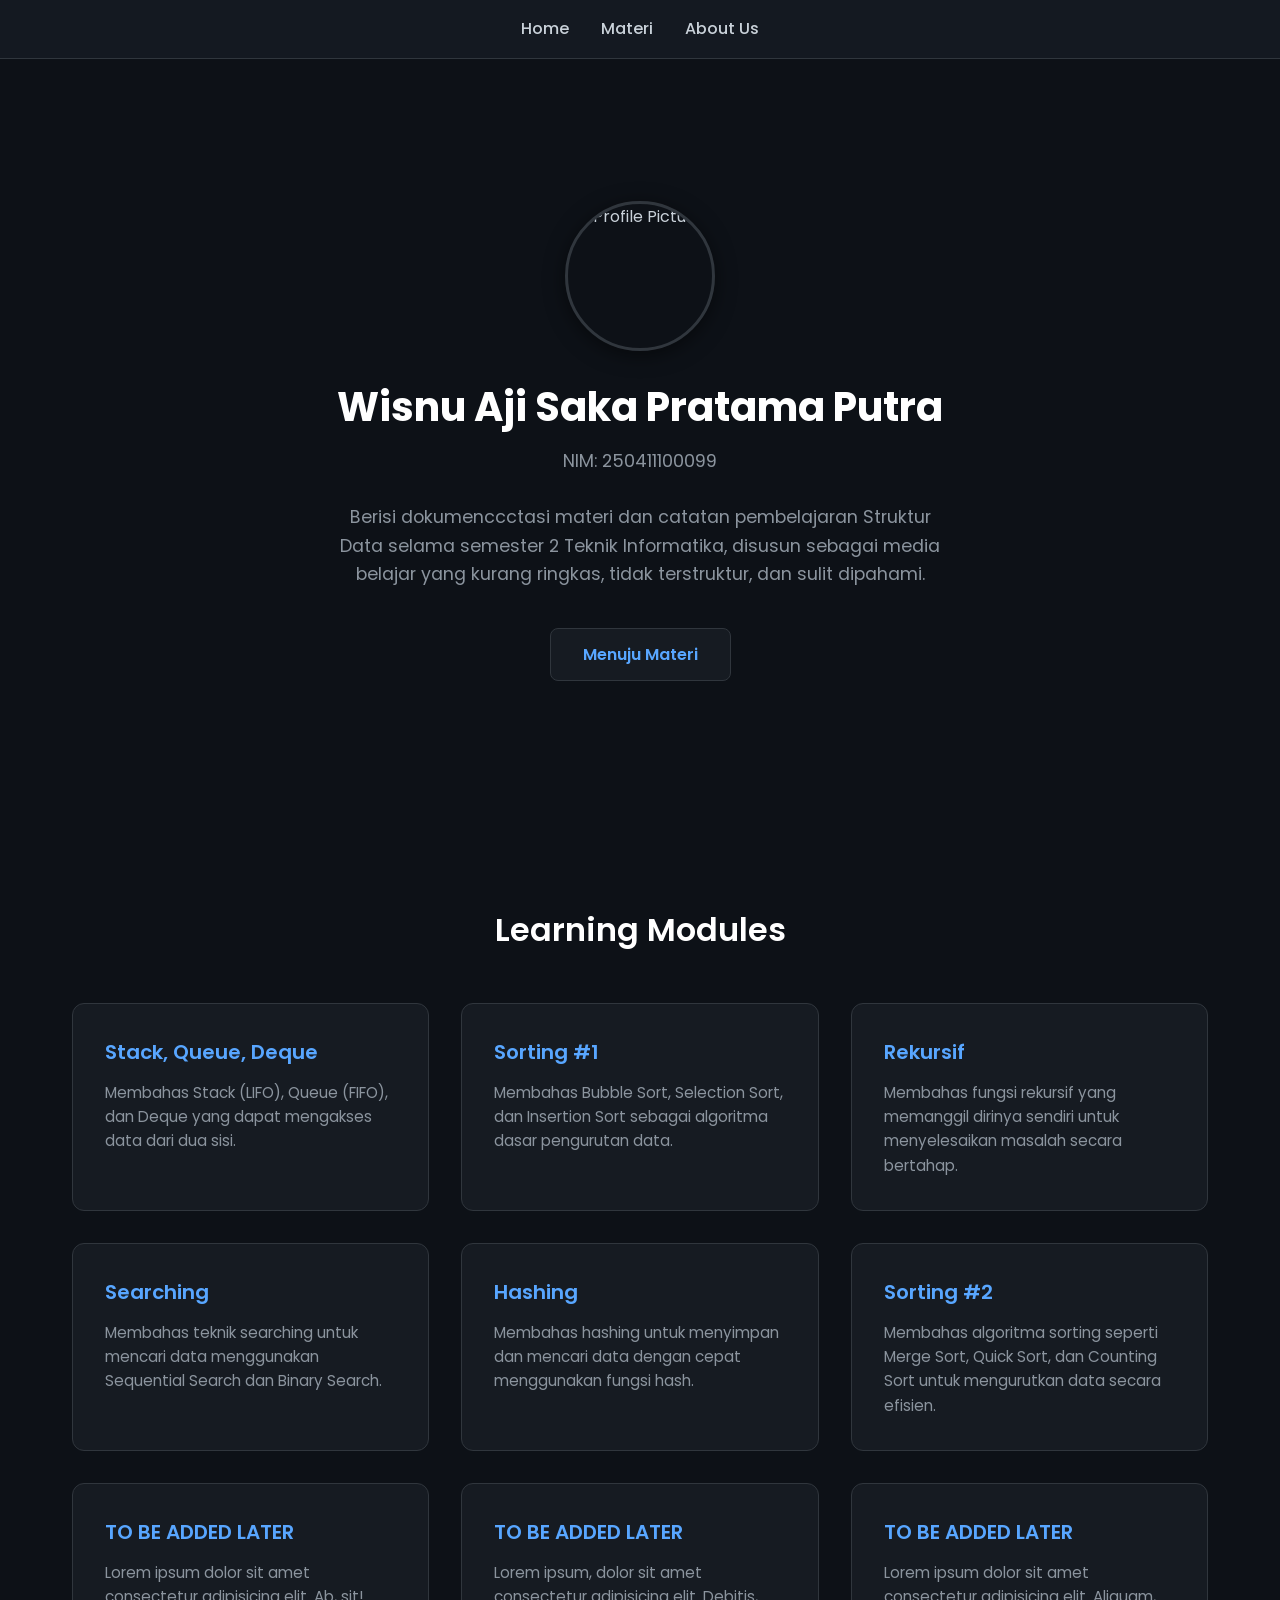
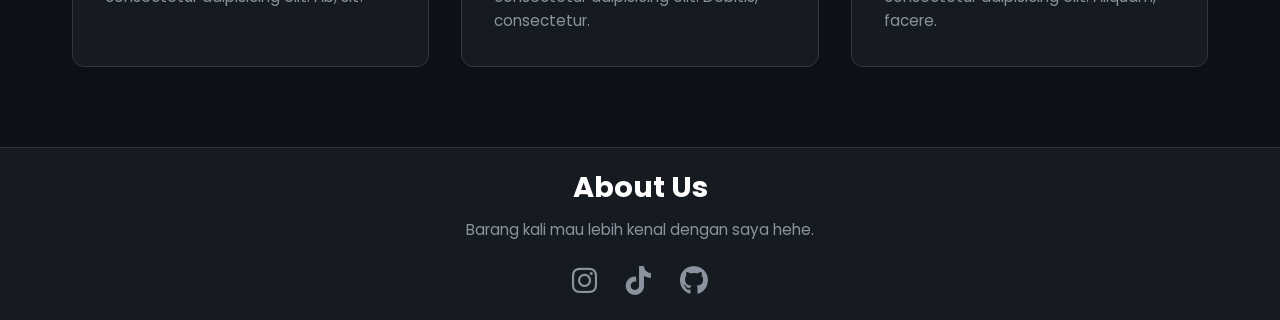
==== index.html @ 4b6d755a "add everything" ====
<!doctype html>
<html lang="en">
    <head>
        <meta charset="UTF-8" />
        <meta name="viewport" content="width=device-width, initial-scale=1.0" />
        <title>Learning Portfolio</title>
        <!-- Google Fonts: Poppins -->
        <link
            href="https://fonts.googleapis.com/css2?family=Poppins:wght@300;400;500;600;700&display=swap"
            rel="stylesheet"
        />
        <!-- Font Awesome for Icons -->
        <link
            rel="stylesheet"
            href="https://cdnjs.cloudflare.com/ajax/libs/font-awesome/6.4.0/css/all.min.css"
        />
        <!-- Custom CSS -->
        <link rel="stylesheet" href="style.css" />
    </head>
    <body>
        <!-- Sticky Navbar -->
        <nav id="nav_bar" class="nav_bar">
            <ul class="nav_list">
                <li class="nav_item">
                    <a href="#" class="nav_link">Home</a>
                </li>
                <li class="nav_item">
                    <a href="#materi_section" class="nav_link">Materi</a>
                </li>
                <li class="nav_item">
                    <a href="#about_us_section" class="nav_link">About Us</a>
                </li>
            </ul>
        </nav>

        <!-- Hero Section -->
        <header id="hero_section" class="hero_section">
            <img
                src="https://github.com/Wheeznu/wisnu-assets/blob/main/profil.jpeg"
                alt="Profile Picture"
                class="profile_image"
            />
            <h1 class="hero_name">Wisnu Aji Saka Pratama Putra</h1>
            <p class="hero_description">
                NIM: 250411100099 <br /><br />
                Berisi dokumenccctasi materi dan catatan pembelajaran Struktur
                Data selama semester 2 Teknik Informatika, disusun sebagai media
                belajar yang kurang ringkas, tidak terstruktur, dan sulit
                dipahami.
            </p>
            <a href="#materi_section" class="start_button">Menuju Materi</a>
        </header>

        <!-- Learning Modules Section -->
        <section id="materi_section" class="materi_section">
            <h2 class="section_title">Learning Modules</h2>

            <div class="module_grid">
                <!-- Module 1 -->
                <a
                    href="https://drive.google.com/file/d/1Cg0O3SZTS7cP-haf8CtRNU8g7fbKYGC7/view?usp=drive_link"
                    target="_blank"
                    class="module_card"
                >
                    <h3 class="card_title">Stack, Queue, Deque</h3>
                    <p class="card_description">
                        Membahas Stack (LIFO), Queue (FIFO), dan Deque yang
                        dapat mengakses data dari dua sisi.
                    </p>
                </a>
                <!-- Module 2 -->
                <a
                    href="https://drive.google.com/file/d/1g-wSAuePK-gBqi0msN2HxZroaT2YWMSI/view?usp=drive_link"
                    target="_blank"
                    class="module_card"
                >
                    <h3 class="card_title">Sorting #1</h3>
                    <p class="card_description">
                        Membahas Bubble Sort, Selection Sort, dan Insertion Sort
                        sebagai algoritma dasar pengurutan data.
                    </p>
                </a>
                <!-- Module 3 -->
                <a
                    href="https://drive.google.com/file/d/1pykdCBR_IE2j9IWyI2VFvvBt57dp4naP/view?usp=drive_link"
                    target="_blank"
                    class="module_card"
                >
                    <h3 class="card_title">Rekursif</h3>
                    <p class="card_description">
                        Membahas fungsi rekursif yang memanggil dirinya sendiri
                        untuk menyelesaikan masalah secara bertahap.
                    </p>
                </a>
                <!-- Module 4 -->
                <a
                    href="https://drive.google.com/file/d/1Hgj3idIPCZ06umGhhDaxvGZsLE7zLwEN/view?usp=drive_link"
                    target="_blank"
                    class="module_card"
                >
                    <h3 class="card_title">Searching</h3>
                    <p class="card_description">
                        Membahas teknik searching untuk mencari data menggunakan
                        Sequential Search dan Binary Search.
                    </p>
                </a>
                <!-- Module 5 -->
                <a
                    href="https://drive.google.com/file/d/16iYc-ZPQcGxGFZenFxZm1ENkRfqFlDta/view?usp=drive_link"
                    target="_blank"
                    class="module_card"
                >
                    <h3 class="card_title">Hashing</h3>
                    <p class="card_description">
                        Membahas hashing untuk menyimpan dan mencari data dengan
                        cepat menggunakan fungsi hash.
                    </p>
                </a>
                <!-- Module 6 -->
                <a
                    href="mhttps://drive.google.com/file/d/1pJepXYVCma2vImPdtMIPjNr7q0rhgIjS/view?usp=drive_link"
                    target="_blank"
                    class="module_card"
                >
                    <h3 class="card_title">Sorting #2</h3>
                    <p class="card_description">
                        Membahas algoritma sorting seperti Merge Sort, Quick
                        Sort, dan Counting Sort untuk mengurutkan data secara
                        efisien.
                    </p>
                </a>
                <!-- Module 7 -->
                <a href="#" class="module_card">
                    <h3 class="card_title">TO BE ADDED LATER</h3>
                    <p class="card_description">
                        Lorem ipsum dolor sit amet consectetur adipisicing elit.
                        Ab, sit!
                    </p>
                </a>
                <!-- Module 8 -->
                <a href="#" class="module_card">
                    <h3 class="card_title">TO BE ADDED LATER</h3>
                    <p class="card_description">
                        Lorem ipsum, dolor sit amet consectetur adipisicing
                        elit. Debitis, consectetur.
                    </p>
                </a>
                <!-- Module 9 -->
                <a href="#" class="module_card">
                    <h3 class="card_title">TO BE ADDED LATER</h3>
                    <p class="card_description">
                        Lorem ipsum dolor sit amet consectetur adipisicing elit.
                        Aliquam, facere.
                    </p>
                </a>
            </div>
        </section>

        <!-- About Us Section -->
        <footer id="about_us_section" class="about_us_section">
            <h2 class="footer_title">About Us</h2>
            <p class="footer_description">
                Barang kali mau lebih kenal dengan saya hehe.
            </p>

            <div class="social_container">
                <a
                    href="https://instagram.com"
                    target="_blank"
                    rel="noopener noreferrer"
                    class="social_link"
                >
                    <i class="fa-brands fa-instagram"></i>
                </a>
                <a
                    href="https://tiktok.com"
                    target="_blank"
                    rel="noopener noreferrer"
                    class="social_link"
                >
                    <i class="fa-brands fa-tiktok"></i>
                </a>
                <a
                    href="https://github.com"
                    target="_blank"
                    rel="noopener noreferrer"
                    class="social_link"
                >
                    <i class="fa-brands fa-github"></i>
                </a>
            </div>
        </footer>
    </body>
</html>
---- style.css ----
/* --- Global Variables (GitHub Dark Mode Inspired) --- */
:root {
    --bg_color: #0d1117;
    --surface_color: #161b22;
    --border_color: #30363d;
    --text_primary: #c9d1d9;
    --text_secondary: #8b949e;
    --accent_blue: #58a6ff;
    --accent_blue_hover: #3182ce;
    --shadow_color: rgba(88, 166, 255, 0.15);
}

/* --- Base Reset & Typography --- */
* {
    margin: 0;
    padding: 0;
    box-sizing: border-box;
    font-family: "Poppins", sans-serif;
}

html {
    scroll-behavior: smooth;
}

body {
    background-color: var(--bg_color);
    color: var(--text_primary);
    line-height: 1.6;
}

/* --- Sticky Navbar --- */
.nav_bar {
    position: sticky;
    top: 0;
    z-index: 1000;
    background-color: rgba(22, 27, 34, 0.95);
    backdrop-filter: blur(10px);
    border-bottom: 1px solid var(--border_color);
    padding: 1rem 0;
    display: flex;
    justify-content: center;
}

.nav_list {
    list-style: none;
    display: flex;
    gap: 2rem;
}

.nav_link {
    text-decoration: none;
    color: var(--text_primary);
    font-weight: 500;
    font-size: 1rem;
    transition: color 0.3s ease;
}

.nav_link:hover {
    color: var(--accent_blue);
}

/* --- Hero Section --- */
.hero_section {
    display: flex;
    flex-direction: column;
    align-items: center;
    justify-content: center;
    text-align: center;
    padding: 6rem 2rem;
    min-height: 85vh;
}

.profile_image {
    width: 150px;
    height: 150px;
    border-radius: 50%;
    object-fit: cover;
    border: 3px solid var(--border_color);
    margin-bottom: 1.5rem;
    box-shadow: 0 4px 20px rgba(0, 0, 0, 0.5);
}

.hero_name {
    font-size: 2.5rem;
    color: #ffffff;
    margin-bottom: 0.5rem;
    font-weight: 700;
}

.hero_description {
    color: var(--text_secondary);
    max-width: 600px;
    margin-bottom: 2.5rem;
    font-size: 1.1rem;
}

.start_button {
    text-decoration: none;
    background-color: var(--surface_color);
    color: var(--accent_blue);
    padding: 0.8rem 2rem;
    border-radius: 8px;
    border: 1px solid var(--border_color);
    font-weight: 600;
    transition: all 0.3s ease;
}

.start_button:hover {
    background-color: var(--accent_blue);
    color: #ffffff;
    border-color: var(--accent_blue);
    transform: translateY(-2px);
    box-shadow: 0 6px 15px var(--shadow_color);
}

/* --- Learning Modules Section --- */
.materi_section {
    padding: 5rem 2rem;
    max-width: 1200px;
    margin: 0 auto;
}

.section_title {
    text-align: center;
    font-size: 2rem;
    color: #ffffff;
    margin-bottom: 3rem;
    font-weight: 600;
}

.module_grid {
    display: grid;
    /* Default to 3 columns on desktop */
    grid-template-columns: repeat(3, 1fr);
    gap: 2rem;
}

.module_card {
    background-color: var(--surface_color);
    border: 1px solid var(--border_color);
    border-radius: 12px;
    padding: 2rem;
    text-decoration: none;
    color: inherit;
    display: flex;
    flex-direction: column;
    transition: all 0.3s ease;
}

.card_title {
    color: var(--accent_blue);
    font-size: 1.25rem;
    margin-bottom: 0.8rem;
    font-weight: 600;
}

.card_description {
    color: var(--text_secondary);
    font-size: 0.95rem;
}

/* Card Hover Effects */
.module_card:hover {
    transform: translateY(-6px);
    border-color: var(--accent_blue);
    box-shadow: 0 8px 24px var(--shadow_color);
    background-color: #1c2128; /* Slightly lighter surface on hover */
}

/* --- About Us / Footer Section --- */
.about_us_section {
    padding: 1rem 1rem;
    text-align: center;
    background-color: var(--surface_color);
    border-top: 1px solid var(--border_color);
}

.footer_title {
    font-size: 1.8rem;
    color: #ffffff;
    margin-bottom: 0.5rem;
}

.footer_description {
    color: var(--text_secondary);
    margin-bottom: 1rem;
    font-size: 0.95rem;
}

.social_container {
    display: flex;
    justify-content: center;
    gap: 1.8rem;
}

.social_link {
    color: var(--text_secondary);
    font-size: 1.8rem;
    transition: all 0.3s ease;
    display: inline-block;
}

.social_link:hover {
    color: var(--accent_blue);
    transform: scale(1.15);
}

/* --- Responsive Design --- */
@media screen and (max-width: 992px) {
    .module_grid {
        grid-template-columns: repeat(2, 1fr);
    }
}

@media screen and (max-width: 768px) {
    .hero_name {
        font-size: 2rem;
    }

    .module_grid {
        /* Mobile single-column layout */
        grid-template-columns: 1fr;
    }

    .nav_list {
        gap: 1.2rem;
    }
}
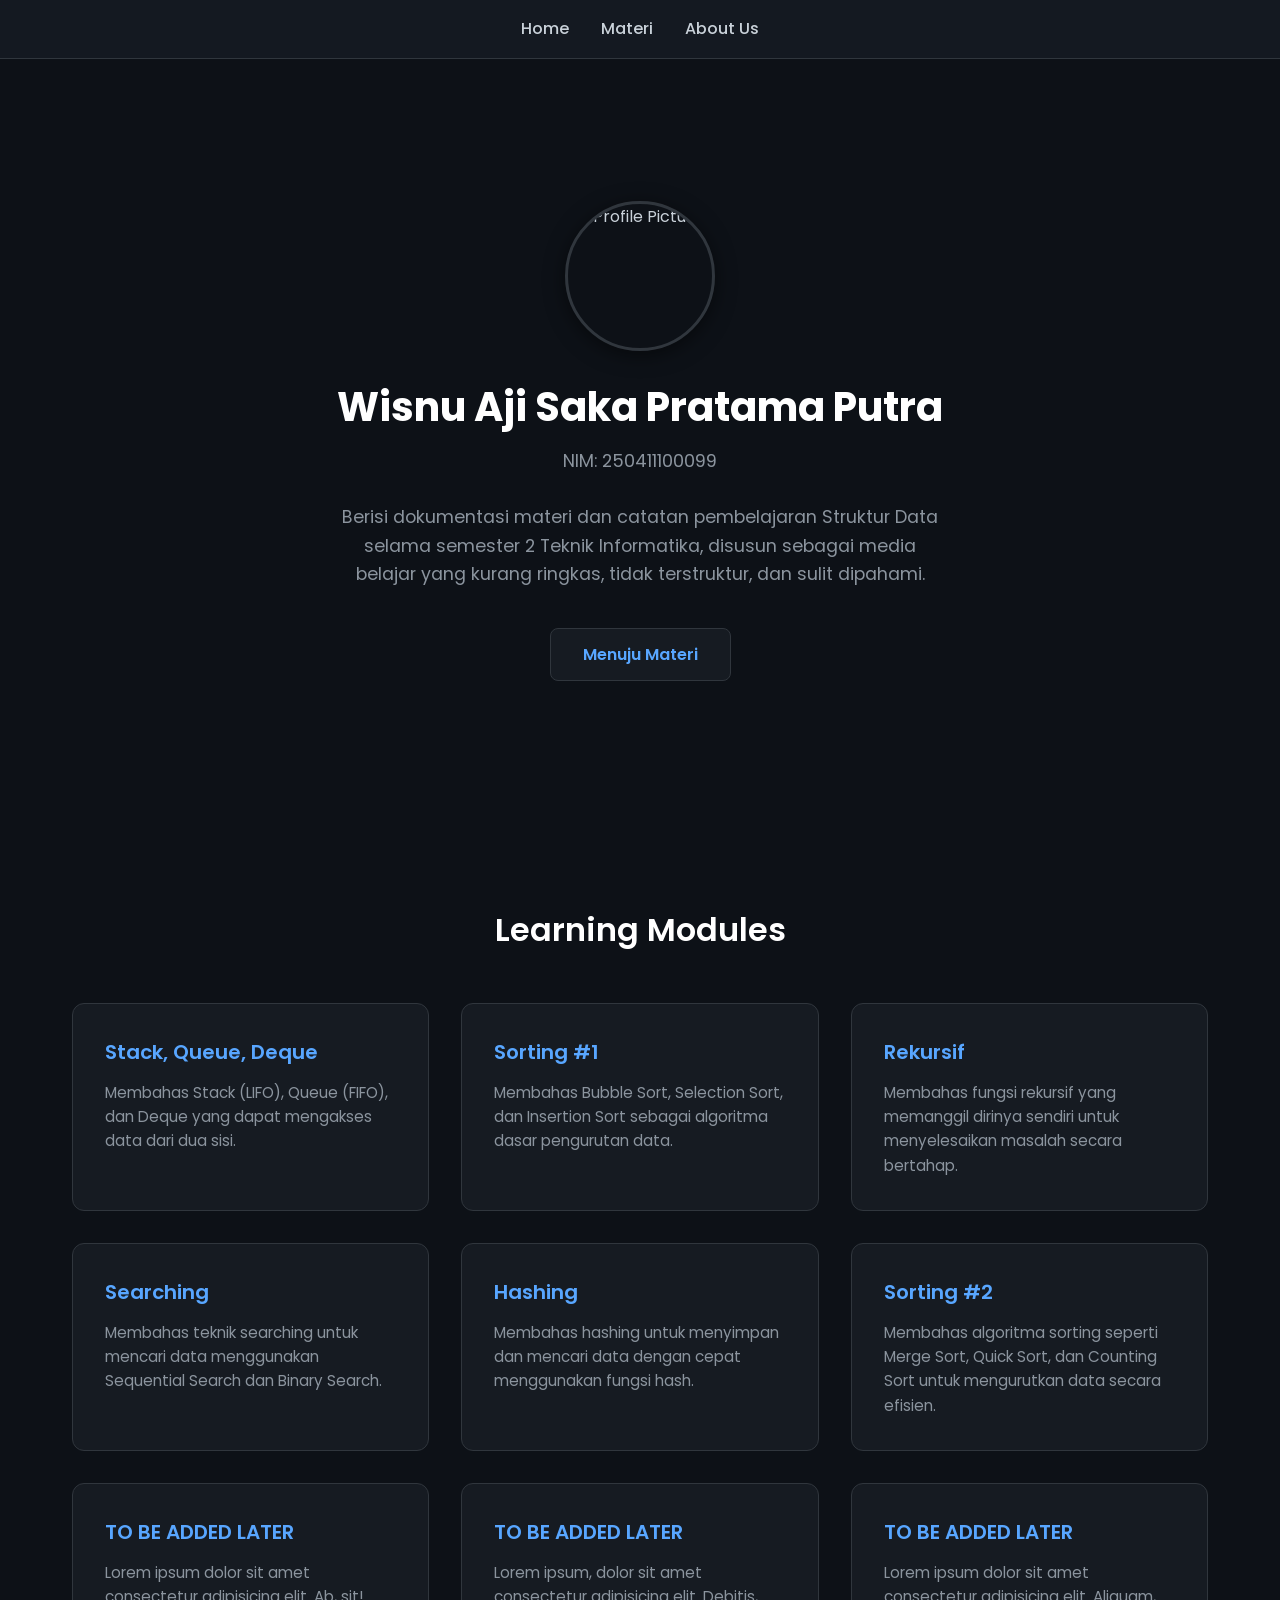
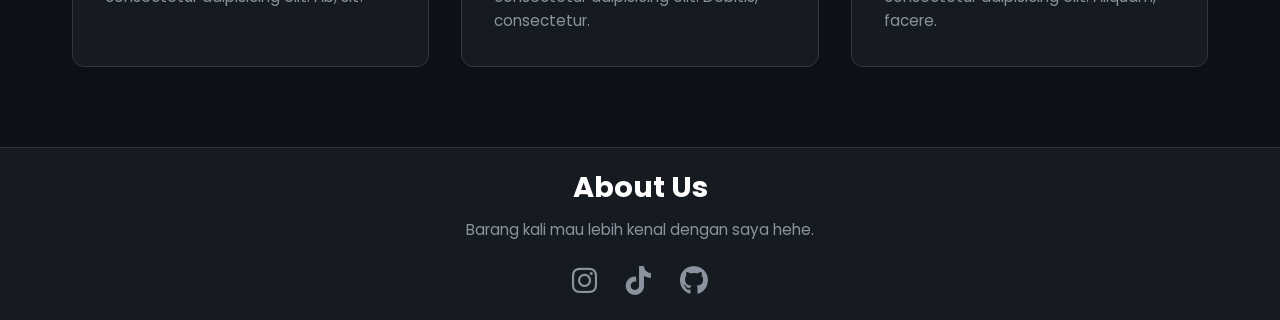
==== commit cbc7a054: "fix index.html" ====
--- a/index.html
+++ b/index.html
@@ -36,14 +36,14 @@
         <!-- Hero Section -->
         <header id="hero_section" class="hero_section">
             <img
-                src="https://github.com/Wheeznu/wisnu-assets/blob/main/profil.jpeg"
+                src="profil.jpeg"
                 alt="Profile Picture"
                 class="profile_image"
             />
             <h1 class="hero_name">Wisnu Aji Saka Pratama Putra</h1>
             <p class="hero_description">
                 NIM: 250411100099 <br /><br />
-                Berisi dokumenccctasi materi dan catatan pembelajaran Struktur
+                Berisi dokumentasi materi dan catatan pembelajaran Struktur
                 Data selama semester 2 Teknik Informatika, disusun sebagai media
                 belajar yang kurang ringkas, tidak terstruktur, dan sulit
                 dipahami.
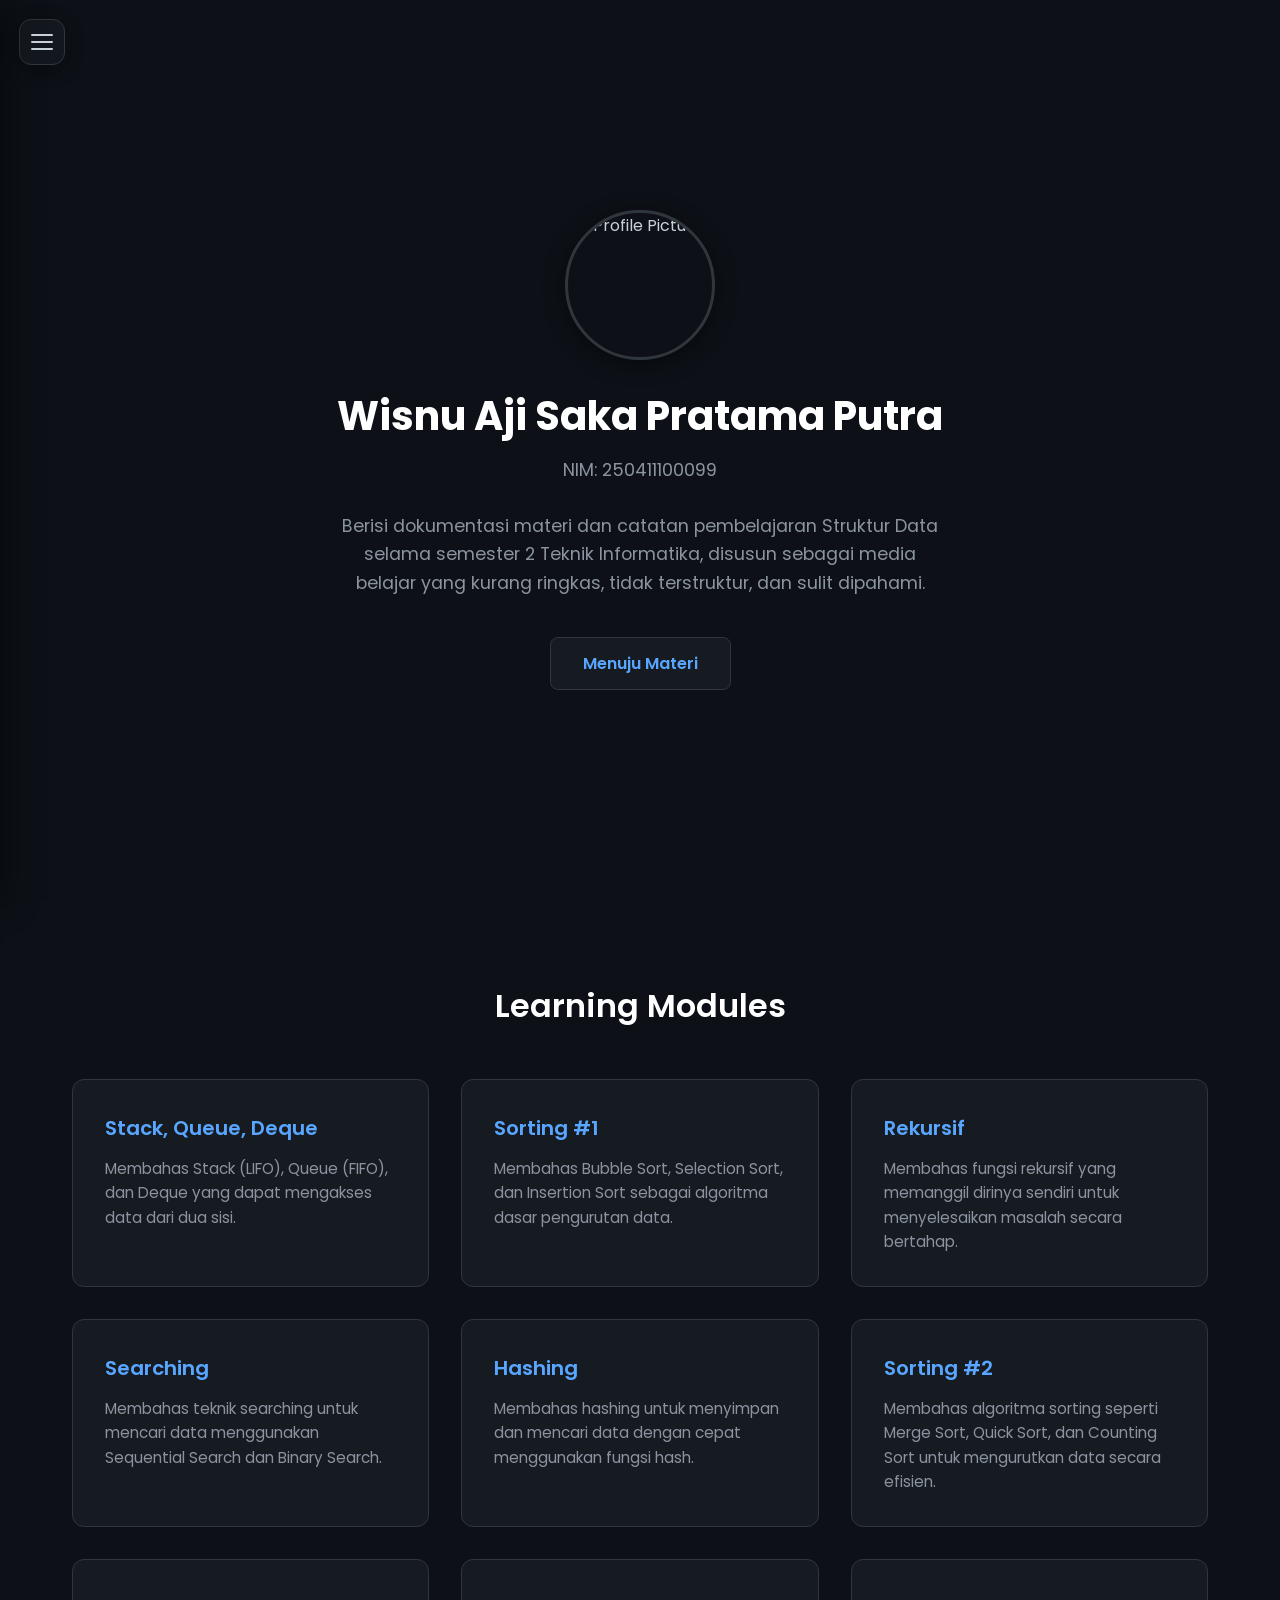
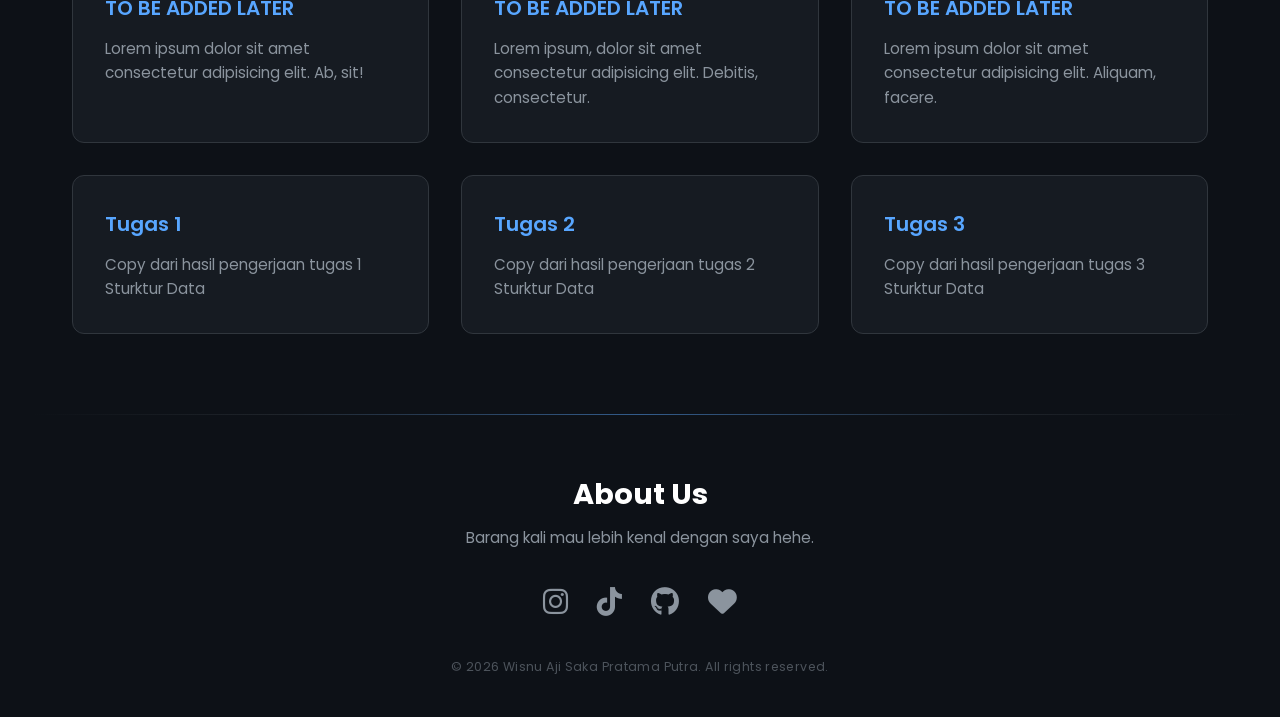
==== commit 295397e7: "update repo" ====
--- a/index.html
+++ b/index.html
@@ -1,194 +1,291 @@
-<!doctype html>
-<html lang="en">
-    <head>
-        <meta charset="UTF-8" />
-        <meta name="viewport" content="width=device-width, initial-scale=1.0" />
-        <title>Learning Portfolio</title>
-        <!-- Google Fonts: Poppins -->
-        <link
-            href="https://fonts.googleapis.com/css2?family=Poppins:wght@300;400;500;600;700&display=swap"
-            rel="stylesheet"
-        />
-        <!-- Font Awesome for Icons -->
-        <link
-            rel="stylesheet"
-            href="https://cdnjs.cloudflare.com/ajax/libs/font-awesome/6.4.0/css/all.min.css"
-        />
-        <!-- Custom CSS -->
-        <link rel="stylesheet" href="style.css" />
-    </head>
-    <body>
-        <!-- Sticky Navbar -->
-        <nav id="nav_bar" class="nav_bar">
-            <ul class="nav_list">
-                <li class="nav_item">
-                    <a href="#" class="nav_link">Home</a>
-                </li>
-                <li class="nav_item">
-                    <a href="#materi_section" class="nav_link">Materi</a>
-                </li>
-                <li class="nav_item">
-                    <a href="#about_us_section" class="nav_link">About Us</a>
-                </li>
-            </ul>
-        </nav>
-
-        <!-- Hero Section -->
-        <header id="hero_section" class="hero_section">
-            <img
-                src="profil.jpeg"
-                alt="Profile Picture"
-                class="profile_image"
-            />
-            <h1 class="hero_name">Wisnu Aji Saka Pratama Putra</h1>
-            <p class="hero_description">
-                NIM: 250411100099 <br /><br />
-                Berisi dokumentasi materi dan catatan pembelajaran Struktur
-                Data selama semester 2 Teknik Informatika, disusun sebagai media
-                belajar yang kurang ringkas, tidak terstruktur, dan sulit
-                dipahami.
-            </p>
-            <a href="#materi_section" class="start_button">Menuju Materi</a>
-        </header>
-
-        <!-- Learning Modules Section -->
-        <section id="materi_section" class="materi_section">
-            <h2 class="section_title">Learning Modules</h2>
-
-            <div class="module_grid">
-                <!-- Module 1 -->
-                <a
-                    href="https://drive.google.com/file/d/1Cg0O3SZTS7cP-haf8CtRNU8g7fbKYGC7/view?usp=drive_link"
-                    target="_blank"
-                    class="module_card"
-                >
-                    <h3 class="card_title">Stack, Queue, Deque</h3>
-                    <p class="card_description">
-                        Membahas Stack (LIFO), Queue (FIFO), dan Deque yang
-                        dapat mengakses data dari dua sisi.
-                    </p>
-                </a>
-                <!-- Module 2 -->
-                <a
-                    href="https://drive.google.com/file/d/1g-wSAuePK-gBqi0msN2HxZroaT2YWMSI/view?usp=drive_link"
-                    target="_blank"
-                    class="module_card"
-                >
-                    <h3 class="card_title">Sorting #1</h3>
-                    <p class="card_description">
-                        Membahas Bubble Sort, Selection Sort, dan Insertion Sort
-                        sebagai algoritma dasar pengurutan data.
-                    </p>
-                </a>
-                <!-- Module 3 -->
-                <a
-                    href="https://drive.google.com/file/d/1pykdCBR_IE2j9IWyI2VFvvBt57dp4naP/view?usp=drive_link"
-                    target="_blank"
-                    class="module_card"
-                >
-                    <h3 class="card_title">Rekursif</h3>
-                    <p class="card_description">
-                        Membahas fungsi rekursif yang memanggil dirinya sendiri
-                        untuk menyelesaikan masalah secara bertahap.
-                    </p>
-                </a>
-                <!-- Module 4 -->
-                <a
-                    href="https://drive.google.com/file/d/1Hgj3idIPCZ06umGhhDaxvGZsLE7zLwEN/view?usp=drive_link"
-                    target="_blank"
-                    class="module_card"
-                >
-                    <h3 class="card_title">Searching</h3>
-                    <p class="card_description">
-                        Membahas teknik searching untuk mencari data menggunakan
-                        Sequential Search dan Binary Search.
-                    </p>
-                </a>
-                <!-- Module 5 -->
-                <a
-                    href="https://drive.google.com/file/d/16iYc-ZPQcGxGFZenFxZm1ENkRfqFlDta/view?usp=drive_link"
-                    target="_blank"
-                    class="module_card"
-                >
-                    <h3 class="card_title">Hashing</h3>
-                    <p class="card_description">
-                        Membahas hashing untuk menyimpan dan mencari data dengan
-                        cepat menggunakan fungsi hash.
-                    </p>
-                </a>
-                <!-- Module 6 -->
-                <a
-                    href="mhttps://drive.google.com/file/d/1pJepXYVCma2vImPdtMIPjNr7q0rhgIjS/view?usp=drive_link"
-                    target="_blank"
-                    class="module_card"
-                >
-                    <h3 class="card_title">Sorting #2</h3>
-                    <p class="card_description">
-                        Membahas algoritma sorting seperti Merge Sort, Quick
-                        Sort, dan Counting Sort untuk mengurutkan data secara
-                        efisien.
-                    </p>
-                </a>
-                <!-- Module 7 -->
-                <a href="#" class="module_card">
-                    <h3 class="card_title">TO BE ADDED LATER</h3>
-                    <p class="card_description">
-                        Lorem ipsum dolor sit amet consectetur adipisicing elit.
-                        Ab, sit!
-                    </p>
-                </a>
-                <!-- Module 8 -->
-                <a href="#" class="module_card">
-                    <h3 class="card_title">TO BE ADDED LATER</h3>
-                    <p class="card_description">
-                        Lorem ipsum, dolor sit amet consectetur adipisicing
-                        elit. Debitis, consectetur.
-                    </p>
-                </a>
-                <!-- Module 9 -->
-                <a href="#" class="module_card">
-                    <h3 class="card_title">TO BE ADDED LATER</h3>
-                    <p class="card_description">
-                        Lorem ipsum dolor sit amet consectetur adipisicing elit.
-                        Aliquam, facere.
-                    </p>
-                </a>
-            </div>
-        </section>
-
-        <!-- About Us Section -->
-        <footer id="about_us_section" class="about_us_section">
-            <h2 class="footer_title">About Us</h2>
-            <p class="footer_description">
-                Barang kali mau lebih kenal dengan saya hehe.
-            </p>
-
-            <div class="social_container">
-                <a
-                    href="https://instagram.com"
-                    target="_blank"
-                    rel="noopener noreferrer"
-                    class="social_link"
-                >
-                    <i class="fa-brands fa-instagram"></i>
-                </a>
-                <a
-                    href="https://tiktok.com"
-                    target="_blank"
-                    rel="noopener noreferrer"
-                    class="social_link"
-                >
-                    <i class="fa-brands fa-tiktok"></i>
-                </a>
-                <a
-                    href="https://github.com"
-                    target="_blank"
-                    rel="noopener noreferrer"
-                    class="social_link"
-                >
-                    <i class="fa-brands fa-github"></i>
-                </a>
-            </div>
-        </footer>
-    </body>
-</html>
+<!doctype html>
+<html lang="en">
+    <head>
+        <meta charset="UTF-8" />
+        <meta name="viewport" content="width=device-width, initial-scale=1.0" />
+        <title>materi struktur data</title>
+        <meta
+            name="description"
+            content="Dokumentasi materi dan catatan pembelajaran Struktur Data semester 2 Teknik Informatika oleh Wisnu Aji Saka Pratama Putra."
+        />
+        <!-- Google Fonts: Poppins -->
+        <link
+            href="https://fonts.googleapis.com/css2?family=Poppins:wght@300;400;500;600;700&display=swap"
+            rel="stylesheet"
+        />
+        <!-- Font Awesome for Icons -->
+        <link
+            rel="stylesheet"
+            href="https://cdnjs.cloudflare.com/ajax/libs/font-awesome/6.4.0/css/all.min.css"
+        />
+        <!-- Custom CSS -->
+        <link rel="stylesheet" href="style.css" />
+    </head>
+    <body>
+        <!-- ===== Floating Hamburger Button ===== -->
+        <button
+            id="hamburger_btn"
+            class="hamburger_btn"
+            aria-label="Open navigation menu"
+        >
+            <span class="bar"></span>
+            <span class="bar"></span>
+            <span class="bar"></span>
+        </button>
+
+        <!-- ===== Sidebar Overlay (mobile/tablet backdrop) ===== -->
+        <div id="sidebar_overlay" class="sidebar_overlay"></div>
+
+        <!-- ===== Sidebar ===== -->
+        <aside id="sidebar" class="sidebar">
+            <div class="sidebar_header">
+                <span class="sidebar_logo">Struktur Data</span>
+                <button
+                    id="close_sidebar_btn"
+                    class="close_sidebar_btn"
+                    aria-label="Close navigation menu"
+                >
+                    <i class="fa-solid fa-xmark"></i>
+                </button>
+            </div>
+
+            <nav class="sidebar_nav">
+                <ul class="sidebar_list">
+                    <li>
+                        <a href="#hero_section" class="sidebar_link">
+                            <i class="fa-solid fa-house sidebar_icon"></i>
+                            Home
+                        </a>
+                    </li>
+                    <li>
+                        <a href="#materi_section" class="sidebar_link">
+                            <i class="fa-solid fa-book-open sidebar_icon"></i>
+                            Materi
+                        </a>
+                    </li>
+                    <li>
+                        <a href="#about_us_section" class="sidebar_link">
+                            <i class="fa-solid fa-user sidebar_icon"></i>
+                            About Us
+                        </a>
+                    </li>
+                </ul>
+            </nav>
+        </aside>
+
+        <!-- ===== Page Wrapper (pushed on desktop when sidebar opens) ===== -->
+        <div id="page_wrapper" class="page_wrapper">
+            <!-- Hero Section -->
+            <header id="hero_section" class="hero_section">
+                <img
+                    src="profil.jpeg"
+                    alt="Profile Picture"
+                    class="profile_image"
+                />
+                <h1 class="hero_name">Wisnu Aji Saka Pratama Putra</h1>
+                <p class="hero_description">
+                    NIM: 250411100099 <br /><br />
+                    Berisi dokumentasi materi dan catatan pembelajaran Struktur
+                    Data selama semester 2 Teknik Informatika, disusun sebagai
+                    media belajar yang kurang ringkas, tidak terstruktur, dan
+                    sulit dipahami.
+                </p>
+                <a href="#materi_section" class="start_button">Menuju Materi</a>
+            </header>
+
+            <!-- Learning Modules Section -->
+            <section id="materi_section" class="materi_section">
+                <h2 class="section_title">Learning Modules</h2>
+
+                <div class="module_grid">
+                    <!-- Module 1 -->
+                    <a
+                        href="https://colab.research.google.com/drive/1Cg0O3SZTS7cP-haf8CtRNU8g7fbKYGC7"
+                        target="_blank"
+                        class="module_card"
+                    >
+                        <h3 class="card_title">Stack, Queue, Deque</h3>
+                        <p class="card_description">
+                            Membahas Stack (LIFO), Queue (FIFO), dan Deque yang
+                            dapat mengakses data dari dua sisi.
+                        </p>
+                    </a>
+                    <!-- Module 2 -->
+                    <a
+                        href="https://colab.research.google.com/drive/1g-wSAuePK-gBqi0msN2HxZroaT2YWMSI"
+                        target="_blank"
+                        class="module_card"
+                    >
+                        <h3 class="card_title">Sorting #1</h3>
+                        <p class="card_description">
+                            Membahas Bubble Sort, Selection Sort, dan Insertion
+                            Sort sebagai algoritma dasar pengurutan data.
+                        </p>
+                    </a>
+                    <!-- Module 3 -->
+                    <a
+                        href="https://colab.research.google.com/drive/1pykdCBR_IE2j9IWyI2VFvvBt57dp4naP"
+                        target="_blank"
+                        class="module_card"
+                    >
+                        <h3 class="card_title">Rekursif</h3>
+                        <p class="card_description">
+                            Membahas fungsi rekursif yang memanggil dirinya
+                            sendiri untuk menyelesaikan masalah secara bertahap.
+                        </p>
+                    </a>
+                    <!-- Module 4 -->
+                    <a
+                        href="https://colab.research.google.com/drive/1Hgj3idIPCZ06umGhhDaxvGZsLE7zLwEN"
+                        target="_blank"
+                        class="module_card"
+                    >
+                        <h3 class="card_title">Searching</h3>
+                        <p class="card_description">
+                            Membahas teknik searching untuk mencari data
+                            menggunakan Sequential Search dan Binary Search.
+                        </p>
+                    </a>
+                    <!-- Module 5 -->
+                    <a
+                        href="https://colab.research.google.com/drive/16iYc-ZPQcGxGFZenFxZm1ENkRfqFlDta"
+                        target="_blank"
+                        class="module_card"
+                    >
+                        <h3 class="card_title">Hashing</h3>
+                        <p class="card_description">
+                            Membahas hashing untuk menyimpan dan mencari data
+                            dengan cepat menggunakan fungsi hash.
+                        </p>
+                    </a>
+                    <!-- Module 6 -->
+                    <a
+                        href="https://colab.research.google.com/drive/1pJepXYVCma2vImPdtMIPjNr7q0rhgIjS"
+                        target="_blank"
+                        class="module_card"
+                    >
+                        <h3 class="card_title">Sorting #2</h3>
+                        <p class="card_description">
+                            Membahas algoritma sorting seperti Merge Sort, Quick
+                            Sort, dan Counting Sort untuk mengurutkan data
+                            secara efisien.
+                        </p>
+                    </a>
+                    <!-- Module 7 -->
+                    <a href="#" class="module_card">
+                        <h3 class="card_title">TO BE ADDED LATER</h3>
+                        <p class="card_description">
+                            Lorem ipsum dolor sit amet consectetur adipisicing
+                            elit. Ab, sit!
+                        </p>
+                    </a>
+                    <!-- Module 8 -->
+                    <a href="#" class="module_card">
+                        <h3 class="card_title">TO BE ADDED LATER</h3>
+                        <p class="card_description">
+                            Lorem ipsum, dolor sit amet consectetur adipisicing
+                            elit. Debitis, consectetur.
+                        </p>
+                    </a>
+                    <!-- Module 9 -->
+                    <a href="#" class="module_card">
+                        <h3 class="card_title">TO BE ADDED LATER</h3>
+                        <p class="card_description">
+                            Lorem ipsum dolor sit amet consectetur adipisicing
+                            elit. Aliquam, facere.
+                        </p>
+                    </a>
+                    <!-- tugas 1 -->
+                    <a
+                        href="colab.research.google.com/drive/1R5ni7yORRpK3z7qx5MENpnmGWVc-0394"
+                        class="module_card"
+                    >
+                        <h3 class="card_title">Tugas 1</h3>
+                        <p class="card_description">
+                            Copy dari hasil pengerjaan tugas 1 Sturktur Data
+                        </p>
+                    </a>
+                    <!-- tugas 2 -->
+                    <a
+                        href="https://colab.research.google.com/drive/1XUBULyX_-WmPWfrCJ6sKOc1ddrixunzC"
+                        class="module_card"
+                    >
+                        <h3 class="card_title">Tugas 2</h3>
+                        <p class="card_description">
+                            Copy dari hasil pengerjaan tugas 2 Sturktur Data
+                        </p>
+                    </a>
+                    <!-- tugas 3 -->
+                    <a
+                        href="https://colab.research.google.com/drive/1F-i-8MMf8rkxG9Q54jp1zRU08Tylzk8_"
+                        class="module_card"
+                    >
+                        <h3 class="card_title">Tugas 3</h3>
+                        <p class="card_description">
+                            Copy dari hasil pengerjaan tugas 3 Sturktur Data
+                        </p>
+                    </a>
+                </div>
+            </section>
+
+            <!-- About Us / Footer Section -->
+            <footer id="about_us_section" class="about_us_section">
+                <div class="footer_inner">
+                    <h2 class="footer_title">About Us</h2>
+                    <p class="footer_description">
+                        Barang kali mau lebih kenal dengan saya hehe.
+                    </p>
+
+                    <div class="social_container">
+                        <a
+                            href="https://www.instagram.com/wheeznuu/"
+                            target="_blank"
+                            rel="noopener noreferrer"
+                            class="social_link"
+                            aria-label="Instagram"
+                        >
+                            <i class="fa-brands fa-instagram"></i>
+                        </a>
+                        <a
+                            href="https://www.tiktok.com/@wheeznuu"
+                            target="_blank"
+                            rel="noopener noreferrer"
+                            class="social_link"
+                            aria-label="TikTok"
+                        >
+                            <i class="fa-brands fa-tiktok"></i>
+                        </a>
+                        <a
+                            href="https://github.com/Wheeznu"
+                            target="_blank"
+                            rel="noopener noreferrer"
+                            class="social_link"
+                            aria-label="GitHub"
+                        >
+                            <i class="fa-brands fa-github"></i>
+                        </a>
+                        <a
+                            href="https://tako.id/Wheeznu"
+                            target="_blank"
+                            rel="noopener noreferrer"
+                            class="social_link donate_link"
+                            aria-label="Donasi"
+                            title="Traktir saya!"
+                        >
+                            <i class="fa-solid fa-heart"></i>
+                        </a>
+                    </div>
+
+                    <p class="footer_copy">
+                        &copy; 2026 Wisnu Aji Saka Pratama Putra. All rights
+                        reserved.
+                    </p>
+                </div>
+            </footer>
+        </div>
+        <!-- end #page_wrapper -->
+
+        <!-- External JS -->
+        <script src="main.js"></script>
+    </body>
+</html>
--- a/style.css
+++ b/style.css
@@ -1,228 +1,459 @@
-/* --- Global Variables (GitHub Dark Mode Inspired) --- */
-:root {
-    --bg_color: #0d1117;
-    --surface_color: #161b22;
-    --border_color: #30363d;
-    --text_primary: #c9d1d9;
-    --text_secondary: #8b949e;
-    --accent_blue: #58a6ff;
-    --accent_blue_hover: #3182ce;
-    --shadow_color: rgba(88, 166, 255, 0.15);
-}
-
-/* --- Base Reset & Typography --- */
-* {
-    margin: 0;
-    padding: 0;
-    box-sizing: border-box;
-    font-family: "Poppins", sans-serif;
-}
-
-html {
-    scroll-behavior: smooth;
-}
-
-body {
-    background-color: var(--bg_color);
-    color: var(--text_primary);
-    line-height: 1.6;
-}
-
-/* --- Sticky Navbar --- */
-.nav_bar {
-    position: sticky;
-    top: 0;
-    z-index: 1000;
-    background-color: rgba(22, 27, 34, 0.95);
-    backdrop-filter: blur(10px);
-    border-bottom: 1px solid var(--border_color);
-    padding: 1rem 0;
-    display: flex;
-    justify-content: center;
-}
-
-.nav_list {
-    list-style: none;
-    display: flex;
-    gap: 2rem;
-}
-
-.nav_link {
-    text-decoration: none;
-    color: var(--text_primary);
-    font-weight: 500;
-    font-size: 1rem;
-    transition: color 0.3s ease;
-}
-
-.nav_link:hover {
-    color: var(--accent_blue);
-}
-
-/* --- Hero Section --- */
-.hero_section {
-    display: flex;
-    flex-direction: column;
-    align-items: center;
-    justify-content: center;
-    text-align: center;
-    padding: 6rem 2rem;
-    min-height: 85vh;
-}
-
-.profile_image {
-    width: 150px;
-    height: 150px;
-    border-radius: 50%;
-    object-fit: cover;
-    border: 3px solid var(--border_color);
-    margin-bottom: 1.5rem;
-    box-shadow: 0 4px 20px rgba(0, 0, 0, 0.5);
-}
-
-.hero_name {
-    font-size: 2.5rem;
-    color: #ffffff;
-    margin-bottom: 0.5rem;
-    font-weight: 700;
-}
-
-.hero_description {
-    color: var(--text_secondary);
-    max-width: 600px;
-    margin-bottom: 2.5rem;
-    font-size: 1.1rem;
-}
-
-.start_button {
-    text-decoration: none;
-    background-color: var(--surface_color);
-    color: var(--accent_blue);
-    padding: 0.8rem 2rem;
-    border-radius: 8px;
-    border: 1px solid var(--border_color);
-    font-weight: 600;
-    transition: all 0.3s ease;
-}
-
-.start_button:hover {
-    background-color: var(--accent_blue);
-    color: #ffffff;
-    border-color: var(--accent_blue);
-    transform: translateY(-2px);
-    box-shadow: 0 6px 15px var(--shadow_color);
-}
-
-/* --- Learning Modules Section --- */
-.materi_section {
-    padding: 5rem 2rem;
-    max-width: 1200px;
-    margin: 0 auto;
-}
-
-.section_title {
-    text-align: center;
-    font-size: 2rem;
-    color: #ffffff;
-    margin-bottom: 3rem;
-    font-weight: 600;
-}
-
-.module_grid {
-    display: grid;
-    /* Default to 3 columns on desktop */
-    grid-template-columns: repeat(3, 1fr);
-    gap: 2rem;
-}
-
-.module_card {
-    background-color: var(--surface_color);
-    border: 1px solid var(--border_color);
-    border-radius: 12px;
-    padding: 2rem;
-    text-decoration: none;
-    color: inherit;
-    display: flex;
-    flex-direction: column;
-    transition: all 0.3s ease;
-}
-
-.card_title {
-    color: var(--accent_blue);
-    font-size: 1.25rem;
-    margin-bottom: 0.8rem;
-    font-weight: 600;
-}
-
-.card_description {
-    color: var(--text_secondary);
-    font-size: 0.95rem;
-}
-
-/* Card Hover Effects */
-.module_card:hover {
-    transform: translateY(-6px);
-    border-color: var(--accent_blue);
-    box-shadow: 0 8px 24px var(--shadow_color);
-    background-color: #1c2128; /* Slightly lighter surface on hover */
-}
-
-/* --- About Us / Footer Section --- */
-.about_us_section {
-    padding: 1rem 1rem;
-    text-align: center;
-    background-color: var(--surface_color);
-    border-top: 1px solid var(--border_color);
-}
-
-.footer_title {
-    font-size: 1.8rem;
-    color: #ffffff;
-    margin-bottom: 0.5rem;
-}
-
-.footer_description {
-    color: var(--text_secondary);
-    margin-bottom: 1rem;
-    font-size: 0.95rem;
-}
-
-.social_container {
-    display: flex;
-    justify-content: center;
-    gap: 1.8rem;
-}
-
-.social_link {
-    color: var(--text_secondary);
-    font-size: 1.8rem;
-    transition: all 0.3s ease;
-    display: inline-block;
-}
-
-.social_link:hover {
-    color: var(--accent_blue);
-    transform: scale(1.15);
-}
-
-/* --- Responsive Design --- */
-@media screen and (max-width: 992px) {
-    .module_grid {
-        grid-template-columns: repeat(2, 1fr);
-    }
-}
-
-@media screen and (max-width: 768px) {
-    .hero_name {
-        font-size: 2rem;
-    }
-
-    .module_grid {
-        /* Mobile single-column layout */
-        grid-template-columns: 1fr;
-    }
-
-    .nav_list {
-        gap: 1.2rem;
-    }
-}
+/* --- Global Variables (GitHub Dark Mode Inspired) --- */
+:root {
+    --bg_color: #0d1117;
+    --surface_color: #161b22;
+    --border_color: #30363d;
+    --text_primary: #c9d1d9;
+    --text_secondary: #8b949e;
+    --accent_blue: #58a6ff;
+    --accent_blue_hover: #3182ce;
+    --shadow_color: rgba(88, 166, 255, 0.15);
+    --sidebar_width: 270px;
+    --transition_speed: 0.35s;
+}
+
+/* --- Base Reset & Typography --- */
+* {
+    margin: 0;
+    padding: 0;
+    box-sizing: border-box;
+    font-family: "Poppins", sans-serif;
+}
+
+html {
+    scroll-behavior: smooth;
+}
+
+body {
+    background-color: var(--bg_color);
+    color: var(--text_primary);
+    line-height: 1.6;
+    overflow-x: hidden;
+}
+
+/* ==========================================
+   Floating Hamburger Button
+   ========================================== */
+.hamburger_btn {
+    position: fixed;
+    top: 1.2rem;
+    left: 1.2rem;
+    z-index: 1100;
+    display: flex;
+    flex-direction: column;
+    justify-content: center;
+    align-items: center;
+    gap: 5px;
+    width: 46px;
+    height: 46px;
+    background: rgba(22, 27, 34, 0.85);
+    backdrop-filter: blur(12px);
+    -webkit-backdrop-filter: blur(12px);
+    border: 1px solid var(--border_color);
+    border-radius: 12px;
+    cursor: pointer;
+    padding: 0;
+    box-shadow: 0 4px 18px rgba(0, 0, 0, 0.4);
+    transition:
+        opacity var(--transition_speed) ease,
+        transform var(--transition_speed) ease,
+        background 0.2s ease,
+        box-shadow 0.2s ease;
+}
+
+.hamburger_btn:hover {
+    background: rgba(88, 166, 255, 0.12);
+    border-color: var(--accent_blue);
+    box-shadow: 0 4px 22px var(--shadow_color);
+}
+
+.hamburger_btn .bar {
+    display: block;
+    width: 22px;
+    height: 2px;
+    background-color: var(--text_primary);
+    border-radius: 2px;
+    transition: background 0.2s ease;
+}
+
+.hamburger_btn:hover .bar {
+    background-color: var(--accent_blue);
+}
+
+/* Hidden state — fades out & scales down */
+.hamburger_btn.hidden {
+    opacity: 0;
+    transform: scale(0.6);
+    pointer-events: none;
+}
+
+/* ==========================================
+   Sidebar Overlay (mobile/tablet backdrop)
+   ========================================== */
+.sidebar_overlay {
+    display: none; /* only shown on mobile via media query activation */
+    position: fixed;
+    inset: 0;
+    background: rgba(0, 0, 0, 0.6);
+    backdrop-filter: blur(2px);
+    -webkit-backdrop-filter: blur(2px);
+    z-index: 1150;
+    opacity: 0;
+    pointer-events: none; /* prevent blocking clicks when invisible */
+    transition: opacity var(--transition_speed) ease;
+}
+
+.sidebar_overlay.active {
+    opacity: 1;
+    pointer-events: auto; /* re-enable clicks only when overlay is visible */
+}
+
+/* ==========================================
+   Sidebar
+   ========================================== */
+.sidebar {
+    position: fixed;
+    top: 0;
+    left: 0;
+    height: 100%;
+    width: var(--sidebar_width);
+    z-index: 1200;
+    background: rgba(22, 27, 34, 0.97);
+    backdrop-filter: blur(16px);
+    -webkit-backdrop-filter: blur(16px);
+    border-right: 1px solid var(--border_color);
+    box-shadow: 4px 0 30px rgba(0, 0, 0, 0.5);
+    display: flex;
+    flex-direction: column;
+    transform: translateX(-100%);
+    transition: transform var(--transition_speed) cubic-bezier(0.4, 0, 0.2, 1);
+}
+
+.sidebar.open {
+    transform: translateX(0);
+}
+
+/* Sidebar Header */
+.sidebar_header {
+    display: flex;
+    align-items: center;
+    justify-content: space-between;
+    padding: 1.2rem 1.4rem;
+    border-bottom: 1px solid var(--border_color);
+    min-height: 70px;
+}
+
+.sidebar_logo {
+    font-size: 1.1rem;
+    font-weight: 700;
+    color: #ffffff;
+    letter-spacing: 0.04em;
+}
+
+.close_sidebar_btn {
+    background: transparent;
+    border: 1px solid transparent;
+    color: var(--text_secondary);
+    font-size: 1.2rem;
+    width: 36px;
+    height: 36px;
+    display: flex;
+    align-items: center;
+    justify-content: center;
+    border-radius: 8px;
+    cursor: pointer;
+    transition: all 0.2s ease;
+    flex-shrink: 0;
+}
+
+.close_sidebar_btn:hover {
+    color: var(--accent_blue);
+    border-color: var(--border_color);
+    background: rgba(88, 166, 255, 0.08);
+}
+
+/* Sidebar Nav */
+.sidebar_nav {
+    flex: 1;
+    padding: 1.2rem 0.8rem;
+    overflow-y: auto;
+}
+
+.sidebar_list {
+    list-style: none;
+    display: flex;
+    flex-direction: column;
+    gap: 0.3rem;
+}
+
+.sidebar_link {
+    display: flex;
+    align-items: center;
+    gap: 0.9rem;
+    padding: 0.8rem 1rem;
+    border-radius: 10px;
+    text-decoration: none;
+    color: var(--text_secondary);
+    font-size: 0.95rem;
+    font-weight: 500;
+    transition: all 0.2s ease;
+    border: 1px solid transparent;
+}
+
+.sidebar_link:hover {
+    color: var(--text_primary);
+    background: rgba(88, 166, 255, 0.08);
+    border-color: rgba(88, 166, 255, 0.2);
+}
+
+.sidebar_icon {
+    font-size: 0.95rem;
+    color: var(--text_primary);
+    width: 18px;
+    text-align: center;
+    flex-shrink: 0;
+}
+
+/* ==========================================
+   Page Wrapper — push layout on desktop
+   ========================================== */
+.page_wrapper {
+    transition: margin-left var(--transition_speed) cubic-bezier(0.4, 0, 0.2, 1);
+}
+
+/* ==========================================
+   Hero Section
+   ========================================== */
+.hero_section {
+    display: flex;
+    flex-direction: column;
+    align-items: center;
+    justify-content: center;
+    text-align: center;
+    padding: 6rem 2rem;
+    min-height: 100vh;
+}
+
+.profile_image {
+    width: 150px;
+    height: 150px;
+    border-radius: 50%;
+    object-fit: cover;
+    border: 3px solid var(--border_color);
+    margin-bottom: 1.5rem;
+    box-shadow: 0 4px 20px rgba(0, 0, 0, 0.5);
+}
+
+.hero_name {
+    font-size: 2.5rem;
+    color: #ffffff;
+    margin-bottom: 0.5rem;
+    font-weight: 700;
+}
+
+.hero_description {
+    color: var(--text_secondary);
+    max-width: 600px;
+    margin-bottom: 2.5rem;
+    font-size: 1.1rem;
+}
+
+.start_button {
+    text-decoration: none;
+    background-color: var(--surface_color);
+    color: var(--accent_blue);
+    padding: 0.8rem 2rem;
+    border-radius: 8px;
+    border: 1px solid var(--border_color);
+    font-weight: 600;
+    transition: all 0.3s ease;
+}
+
+.start_button:hover {
+    background-color: var(--accent_blue);
+    color: #ffffff;
+    border-color: var(--accent_blue);
+    transform: translateY(-2px);
+    box-shadow: 0 6px 15px var(--shadow_color);
+}
+
+/* ==========================================
+   Learning Modules Section
+   ========================================== */
+.materi_section {
+    padding: 5rem 2rem;
+    max-width: 1200px;
+    margin: 0 auto;
+}
+
+.section_title {
+    text-align: center;
+    font-size: 2rem;
+    color: #ffffff;
+    margin-bottom: 3rem;
+    font-weight: 600;
+}
+
+.module_grid {
+    display: grid;
+    grid-template-columns: repeat(3, 1fr);
+    gap: 2rem;
+}
+
+.module_card {
+    background-color: var(--surface_color);
+    border: 1px solid var(--border_color);
+    border-radius: 12px;
+    padding: 2rem;
+    text-decoration: none;
+    color: inherit;
+    display: flex;
+    flex-direction: column;
+    transition: all 0.3s ease;
+}
+
+.card_title {
+    color: var(--accent_blue);
+    font-size: 1.25rem;
+    margin-bottom: 0.8rem;
+    font-weight: 600;
+}
+
+.card_description {
+    color: var(--text_secondary);
+    font-size: 0.95rem;
+}
+
+.module_card:hover {
+    transform: translateY(-6px);
+    border-color: var(--accent_blue);
+    box-shadow: 0 8px 24px var(--shadow_color);
+    background-color: #1c2128;
+}
+
+/* ==========================================
+   Footer — Seamless with Body
+   ========================================== */
+.about_us_section {
+    background-color: var(--bg_color);
+    padding: 0;
+    position: relative;
+}
+
+/* Soft separator gradient line */
+.about_us_section::before {
+    content: '';
+    display: block;
+    height: 1px;
+    background: linear-gradient(
+        to right,
+        transparent,
+        var(--border_color) 20%,
+        var(--accent_blue) 50%,
+        var(--border_color) 80%,
+        transparent
+    );
+    opacity: 0.5;
+    margin: 0 2rem;
+}
+
+.footer_inner {
+    padding: 3.5rem 2rem 2.5rem;
+    text-align: center;
+}
+
+.footer_title {
+    font-size: 1.8rem;
+    color: #ffffff;
+    margin-bottom: 0.5rem;
+}
+
+.footer_description {
+    color: var(--text_secondary);
+    margin-bottom: 1.8rem;
+    font-size: 0.95rem;
+}
+
+.social_container {
+    display: flex;
+    justify-content: center;
+    gap: 1.8rem;
+    margin-bottom: 2rem;
+}
+
+.social_link {
+    color: var(--text_secondary);
+    font-size: 1.8rem;
+    transition: all 0.3s ease;
+    display: inline-block;
+}
+
+.social_link:hover {
+    color: var(--accent_blue);
+    transform: scale(1.15);
+}
+
+/* Donation link — distinct warm color */
+.donate_link {
+    position: relative;
+}
+
+.donate_link:hover {
+    color: #f472b6;
+    transform: scale(1.2);
+    filter: drop-shadow(0 0 6px rgba(244, 114, 182, 0.5));
+}
+
+@keyframes pulse_heart {
+    0%, 100% { transform: scale(1.2); }
+    50% { transform: scale(1.32); }
+}
+
+.donate_link:hover i {
+    animation: pulse_heart 0.7s ease-in-out infinite;
+}
+
+.footer_copy {
+    font-size: 0.78rem;
+    color: var(--text_secondary);
+    opacity: 0.5;
+    letter-spacing: 0.03em;
+}
+
+/* ==========================================
+   Responsive Design
+   ========================================== */
+
+/* Desktop & Laptop — sidebar pushes content */
+@media screen and (min-width: 993px) {
+    .page_wrapper.shifted {
+        margin-left: var(--sidebar_width);
+    }
+}
+
+/* Tablet & Mobile — sidebar is overlay */
+@media screen and (max-width: 992px) {
+    /* Show overlay backdrop on mobile/tablet */
+    .sidebar_overlay {
+        display: block;
+    }
+
+    /* page_wrapper never shifts on mobile */
+    .page_wrapper.shifted {
+        margin-left: 0;
+    }
+
+    .module_grid {
+        grid-template-columns: repeat(2, 1fr);
+    }
+}
+
+@media screen and (max-width: 768px) {
+    .hero_name {
+        font-size: 2rem;
+    }
+
+    .module_grid {
+        grid-template-columns: 1fr;
+    }
+}
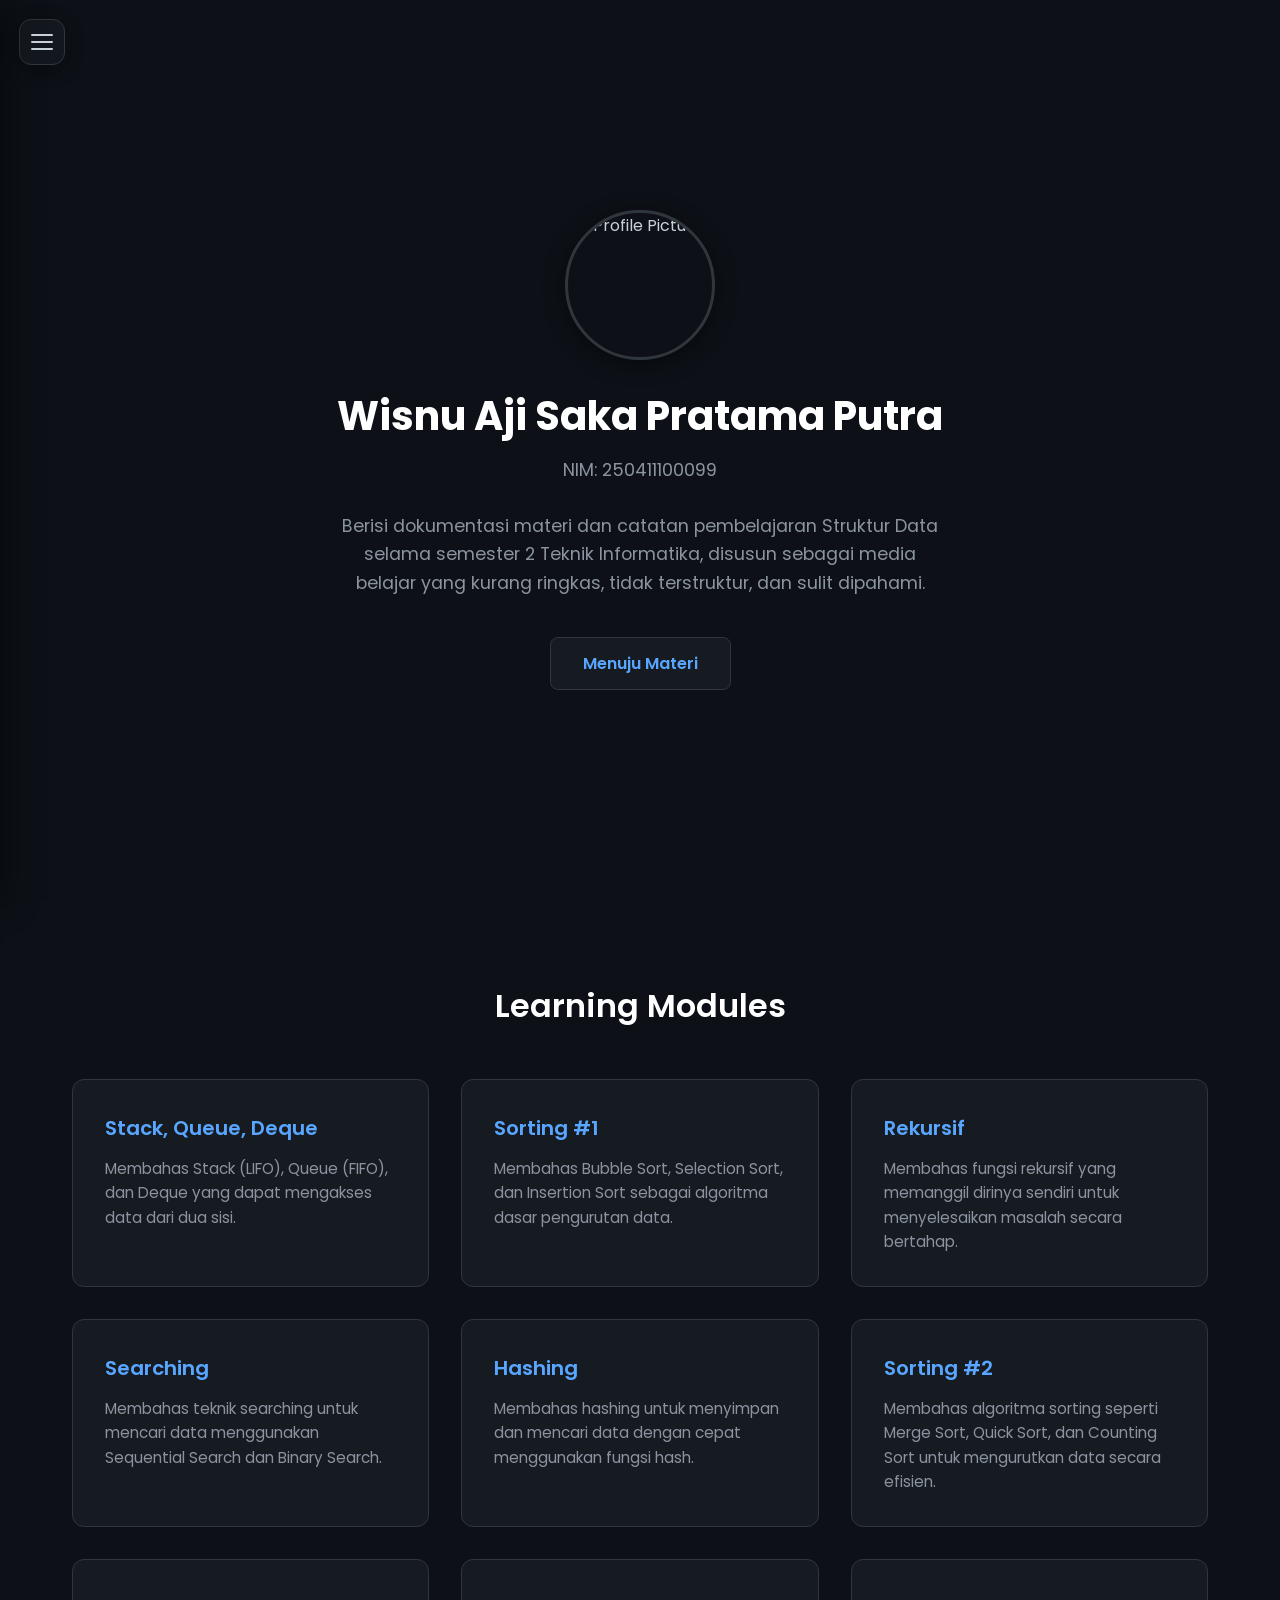
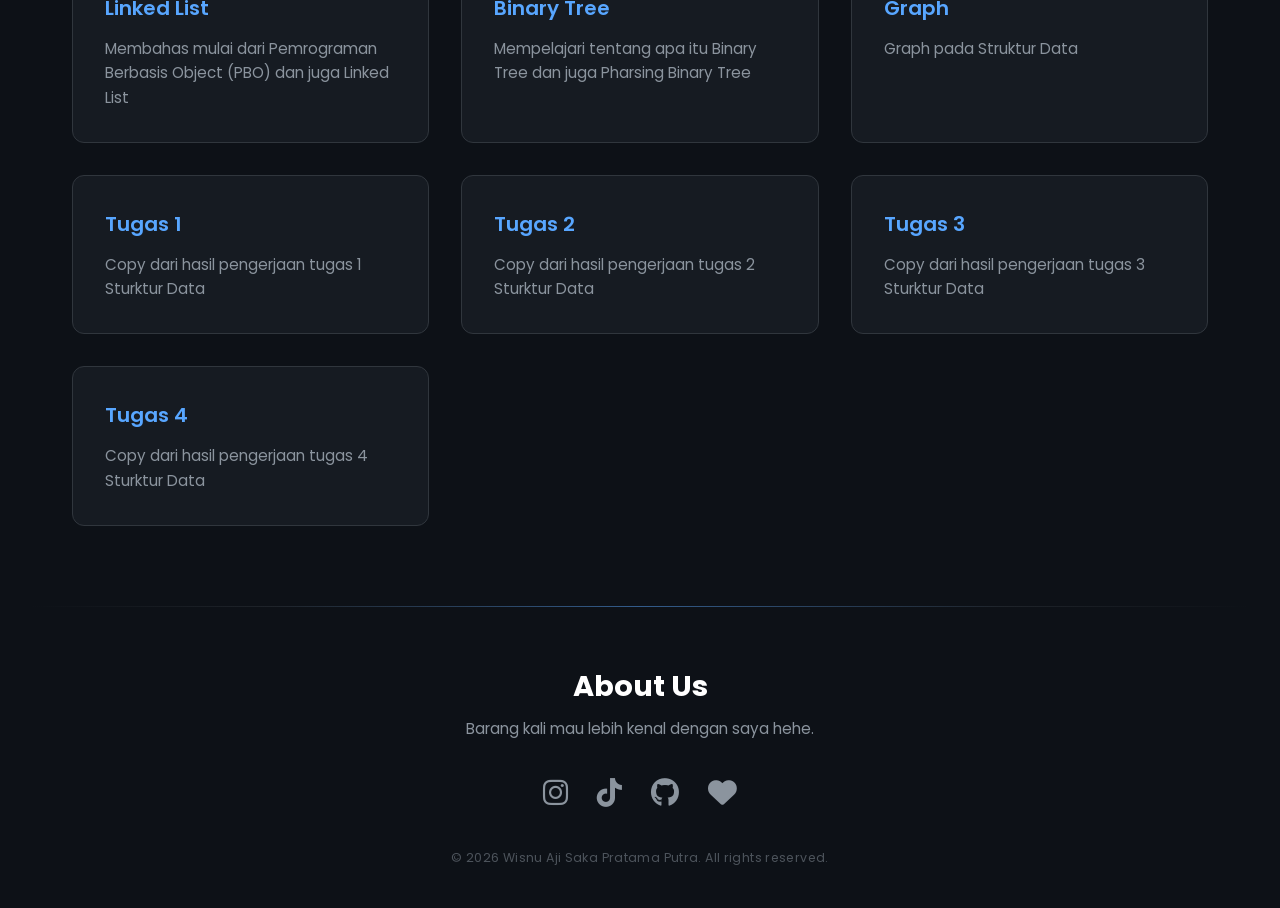
==== commit e1b1bb5c: "add tugas4, materi; linked list, binary tree, graph" ====
--- a/index.html
+++ b/index.html
@@ -172,33 +172,40 @@
                         </p>
                     </a>
                     <!-- Module 7 -->
-                    <a href="#" class="module_card">
-                        <h3 class="card_title">TO BE ADDED LATER</h3>
-                        <p class="card_description">
-                            Lorem ipsum dolor sit amet consectetur adipisicing
-                            elit. Ab, sit!
+                    <a
+                        href="https://colab.research.google.com/drive/1M2P0CX03T0TXKR6oe0gePueJpOnaCDqd"
+                        class="module_card"
+                    >
+                        <h3 class="card_title">Linked List</h3>
+                        <p class="card_description">
+                            Membahas mulai dari Pemrograman Berbasis Object
+                            (PBO) dan juga Linked List
                         </p>
                     </a>
                     <!-- Module 8 -->
-                    <a href="#" class="module_card">
-                        <h3 class="card_title">TO BE ADDED LATER</h3>
-                        <p class="card_description">
-                            Lorem ipsum, dolor sit amet consectetur adipisicing
-                            elit. Debitis, consectetur.
+                    <a
+                        href="https://colab.research.google.com/drive/1caEZXD6cAFaDEhM6x6gd1047KGUUpkLE"
+                        class="module_card"
+                    >
+                        <h3 class="card_title">Binary Tree</h3>
+                        <p class="card_description">
+                            Mempelajari tentang apa itu Binary Tree dan juga
+                            Pharsing Binary Tree
                         </p>
                     </a>
                     <!-- Module 9 -->
-                    <a href="#" class="module_card">
-                        <h3 class="card_title">TO BE ADDED LATER</h3>
-                        <p class="card_description">
-                            Lorem ipsum dolor sit amet consectetur adipisicing
-                            elit. Aliquam, facere.
-                        </p>
+                    <a
+                        href="https://colab.research.google.com/drive/1-mJjN8Esrlf9BgvjbZuOurnFaCFpJVHw"
+                        class="module_card"
+                    >
+                        <h3 class="card_title">Graph</h3>
+                        <p class="card_description">Graph pada Struktur Data</p>
                     </a>
                     <!-- tugas 1 -->
                     <a
-                        href="colab.research.google.com/drive/1R5ni7yORRpK3z7qx5MENpnmGWVc-0394"
-                        class="module_card"
+                        href="https://colab.research.google.com/drive/1R5ni7yORRpK3z7qx5MENpnmGWVc-0394#scrollTo=3740a907"
+                        class="module_card"
+                        target="_blank"
                     >
                         <h3 class="card_title">Tugas 1</h3>
                         <p class="card_description">
@@ -209,6 +216,7 @@
                     <a
                         href="https://colab.research.google.com/drive/1XUBULyX_-WmPWfrCJ6sKOc1ddrixunzC"
                         class="module_card"
+                        target="_blank"
                     >
                         <h3 class="card_title">Tugas 2</h3>
                         <p class="card_description">
@@ -219,10 +227,22 @@
                     <a
                         href="https://colab.research.google.com/drive/1F-i-8MMf8rkxG9Q54jp1zRU08Tylzk8_"
                         class="module_card"
+                        target="_blank"
                     >
                         <h3 class="card_title">Tugas 3</h3>
                         <p class="card_description">
                             Copy dari hasil pengerjaan tugas 3 Sturktur Data
+                        </p>
+                    </a>
+                    <!-- tugas 4 -->
+                    <a
+                        href="https://colab.research.google.com/drive/1SV1UQrsEIPbRDkuveQQMNvcsu1u7SGj0"
+                        class="module_card"
+                        target="_blank"
+                    >
+                        <h3 class="card_title">Tugas 4</h3>
+                        <p class="card_description">
+                            Copy dari hasil pengerjaan tugas 4 Sturktur Data
                         </p>
                     </a>
                 </div>
